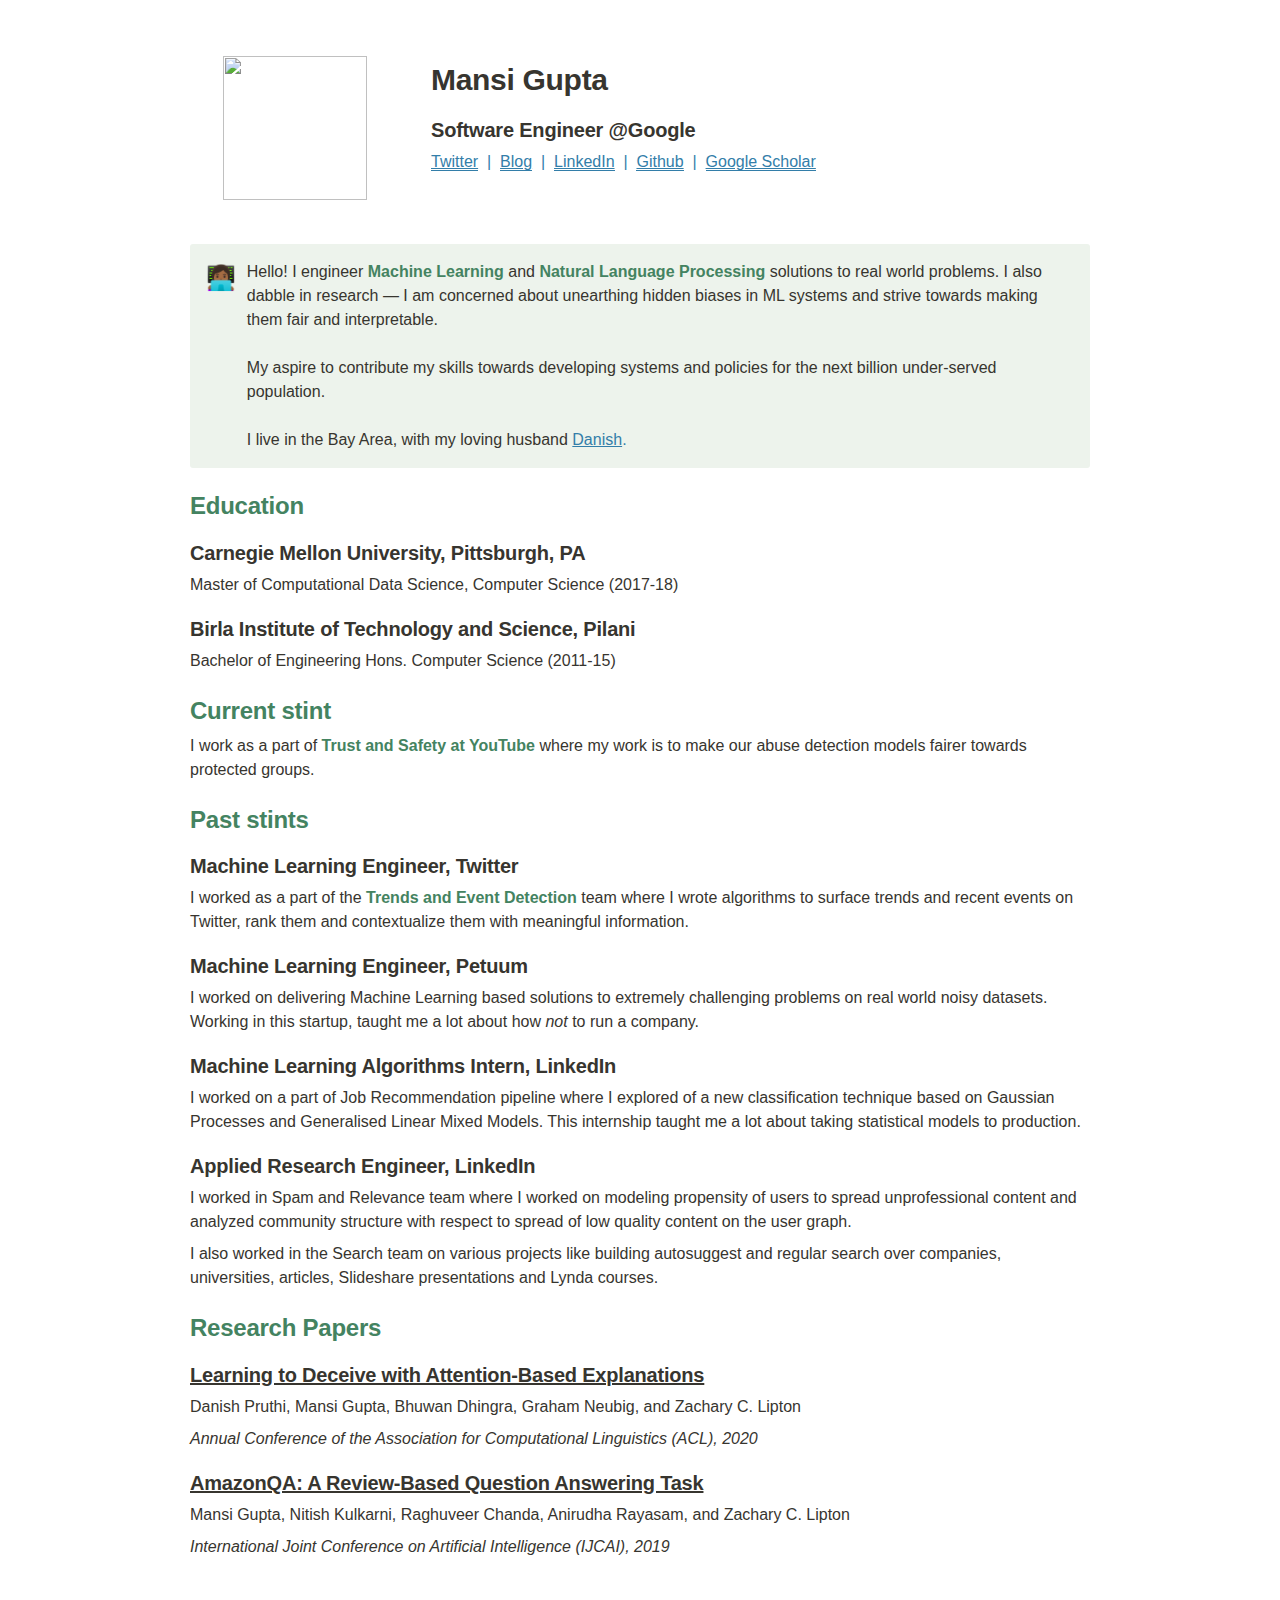
==== index.html @ af979cdf "Create index.html" ====
<html><head><meta http-equiv="Content-Type" content="text/html; charset=utf-8"/><title>Untitled</title><style>
/* cspell:disable-file */
/* webkit printing magic: print all background colors */
html {
	-webkit-print-color-adjust: exact;
}
* {
	box-sizing: border-box;
	-webkit-print-color-adjust: exact;
}

html,
body {
	margin: 0;
	padding: 0;
}
@media only screen {
	body {
		margin: 2em auto;
		max-width: 900px;
		color: rgb(55, 53, 47);
	}
}

body {
	line-height: 1.5;
	white-space: pre-wrap;
}

a,
a.visited {
	color: inherit;
	text-decoration: underline;
}

.pdf-relative-link-path {
	font-size: 80%;
	color: #444;
}

h1,
h2,
h3 {
	letter-spacing: -0.01em;
	line-height: 1.2;
	font-weight: 600;
	margin-bottom: 0;
}

.page-title {
	font-size: 2.5rem;
	font-weight: 700;
	margin-top: 0;
	margin-bottom: 0.75em;
}

h1 {
	font-size: 1.875rem;
	margin-top: 1.875rem;
}

h2 {
	font-size: 1.5rem;
	margin-top: 1.5rem;
}

h3 {
	font-size: 1.25rem;
	margin-top: 1.25rem;
}

.source {
	border: 1px solid #ddd;
	border-radius: 3px;
	padding: 1.5em;
	word-break: break-all;
}

.callout {
	border-radius: 3px;
	padding: 1rem;
}

figure {
	margin: 1.25em 0;
	page-break-inside: avoid;
}

figcaption {
	opacity: 0.5;
	font-size: 85%;
	margin-top: 0.5em;
}

mark {
	background-color: transparent;
}

.indented {
	padding-left: 1.5em;
}

hr {
	background: transparent;
	display: block;
	width: 100%;
	height: 1px;
	visibility: visible;
	border: none;
	border-bottom: 1px solid rgba(55, 53, 47, 0.09);
}

img {
	max-width: 100%;
}

@media only print {
	img {
		max-height: 100vh;
		object-fit: contain;
	}
}

@page {
	margin: 1in;
}

.collection-content {
	font-size: 0.875rem;
}

.column-list {
	display: flex;
	justify-content: space-between;
}

.column {
	padding: 0 1em;
}

.column:first-child {
	padding-left: 0;
}

.column:last-child {
	padding-right: 0;
}

.table_of_contents-item {
	display: block;
	font-size: 0.875rem;
	line-height: 1.3;
	padding: 0.125rem;
}

.table_of_contents-indent-1 {
	margin-left: 1.5rem;
}

.table_of_contents-indent-2 {
	margin-left: 3rem;
}

.table_of_contents-indent-3 {
	margin-left: 4.5rem;
}

.table_of_contents-link {
	text-decoration: none;
	opacity: 0.7;
	border-bottom: 1px solid rgba(55, 53, 47, 0.18);
}

table,
th,
td {
	border: 1px solid rgba(55, 53, 47, 0.09);
	border-collapse: collapse;
}

table {
	border-left: none;
	border-right: none;
}

th,
td {
	font-weight: normal;
	padding: 0.25em 0.5em;
	line-height: 1.5;
	min-height: 1.5em;
	text-align: left;
}

th {
	color: rgba(55, 53, 47, 0.6);
}

ol,
ul {
	margin: 0;
	margin-block-start: 0.6em;
	margin-block-end: 0.6em;
}

li > ol:first-child,
li > ul:first-child {
	margin-block-start: 0.6em;
}

ul > li {
	list-style: disc;
}

ul.to-do-list {
	text-indent: -1.7em;
}

ul.to-do-list > li {
	list-style: none;
}

.to-do-children-checked {
	text-decoration: line-through;
	opacity: 0.375;
}

ul.toggle > li {
	list-style: none;
}

ul {
	padding-inline-start: 1.7em;
}

ul > li {
	padding-left: 0.1em;
}

ol {
	padding-inline-start: 1.6em;
}

ol > li {
	padding-left: 0.2em;
}

.mono ol {
	padding-inline-start: 2em;
}

.mono ol > li {
	text-indent: -0.4em;
}

.toggle {
	padding-inline-start: 0em;
	list-style-type: none;
}

/* Indent toggle children */
.toggle > li > details {
	padding-left: 1.7em;
}

.toggle > li > details > summary {
	margin-left: -1.1em;
}

.selected-value {
	display: inline-block;
	padding: 0 0.5em;
	background: rgba(206, 205, 202, 0.5);
	border-radius: 3px;
	margin-right: 0.5em;
	margin-top: 0.3em;
	margin-bottom: 0.3em;
	white-space: nowrap;
}

.collection-title {
	display: inline-block;
	margin-right: 1em;
}

.simple-table {
	margin-top: 1em;
	font-size: 0.875rem;
	empty-cells: show;
}
.simple-table td {
	height: 29px;
	min-width: 120px;
}

.simple-table th {
	height: 29px;
	min-width: 120px;
}

.simple-table-header-color {
	background: rgb(247, 246, 243);
	color: black;
}
.simple-table-header {
	font-weight: 500;
}

time {
	opacity: 0.5;
}

.icon {
	display: inline-block;
	max-width: 1.2em;
	max-height: 1.2em;
	text-decoration: none;
	vertical-align: text-bottom;
	margin-right: 0.5em;
}

img.icon {
	border-radius: 3px;
}

.user-icon {
	width: 1.5em;
	height: 1.5em;
	border-radius: 100%;
	margin-right: 0.5rem;
}

.user-icon-inner {
	font-size: 0.8em;
}

.text-icon {
	border: 1px solid #000;
	text-align: center;
}

.page-cover-image {
	display: block;
	object-fit: cover;
	width: 100%;
	max-height: 30vh;
}

.page-header-icon {
	font-size: 3rem;
	margin-bottom: 1rem;
}

.page-header-icon-with-cover {
	margin-top: -0.72em;
	margin-left: 0.07em;
}

.page-header-icon img {
	border-radius: 3px;
}

.link-to-page {
	margin: 1em 0;
	padding: 0;
	border: none;
	font-weight: 500;
}

p > .user {
	opacity: 0.5;
}

td > .user,
td > time {
	white-space: nowrap;
}

input[type="checkbox"] {
	transform: scale(1.5);
	margin-right: 0.6em;
	vertical-align: middle;
}

p {
	margin-top: 0.5em;
	margin-bottom: 0.5em;
}

.image {
	border: none;
	margin: 1.5em 0;
	padding: 0;
	border-radius: 0;
	text-align: center;
}

.code,
code {
	background: rgba(135, 131, 120, 0.15);
	border-radius: 3px;
	padding: 0.2em 0.4em;
	border-radius: 3px;
	font-size: 85%;
	tab-size: 2;
}

code {
	color: #eb5757;
}

.code {
	padding: 1.5em 1em;
}

.code-wrap {
	white-space: pre-wrap;
	word-break: break-all;
}

.code > code {
	background: none;
	padding: 0;
	font-size: 100%;
	color: inherit;
}

blockquote {
	font-size: 1.25em;
	margin: 1em 0;
	padding-left: 1em;
	border-left: 3px solid rgb(55, 53, 47);
}

.bookmark {
	text-decoration: none;
	max-height: 8em;
	padding: 0;
	display: flex;
	width: 100%;
	align-items: stretch;
}

.bookmark-title {
	font-size: 0.85em;
	overflow: hidden;
	text-overflow: ellipsis;
	height: 1.75em;
	white-space: nowrap;
}

.bookmark-text {
	display: flex;
	flex-direction: column;
}

.bookmark-info {
	flex: 4 1 180px;
	padding: 12px 14px 14px;
	display: flex;
	flex-direction: column;
	justify-content: space-between;
}

.bookmark-image {
	width: 33%;
	flex: 1 1 180px;
	display: block;
	position: relative;
	object-fit: cover;
	border-radius: 1px;
}

.bookmark-description {
	color: rgba(55, 53, 47, 0.6);
	font-size: 0.75em;
	overflow: hidden;
	max-height: 4.5em;
	word-break: break-word;
}

.bookmark-href {
	font-size: 0.75em;
	margin-top: 0.25em;
}

.sans { font-family: ui-sans-serif, -apple-system, BlinkMacSystemFont, "Segoe UI", Helvetica, "Apple Color Emoji", Arial, sans-serif, "Segoe UI Emoji", "Segoe UI Symbol"; }
.code { font-family: "SFMono-Regular", Menlo, Consolas, "PT Mono", "Liberation Mono", Courier, monospace; }
.serif { font-family: Lyon-Text, Georgia, ui-serif, serif; }
.mono { font-family: iawriter-mono, Nitti, Menlo, Courier, monospace; }
.pdf .sans { font-family: Inter, ui-sans-serif, -apple-system, BlinkMacSystemFont, "Segoe UI", Helvetica, "Apple Color Emoji", Arial, sans-serif, "Segoe UI Emoji", "Segoe UI Symbol", 'Twemoji', 'Noto Color Emoji', 'Noto Sans CJK JP'; }
.pdf:lang(zh-CN) .sans { font-family: Inter, ui-sans-serif, -apple-system, BlinkMacSystemFont, "Segoe UI", Helvetica, "Apple Color Emoji", Arial, sans-serif, "Segoe UI Emoji", "Segoe UI Symbol", 'Twemoji', 'Noto Color Emoji', 'Noto Sans CJK SC'; }
.pdf:lang(zh-TW) .sans { font-family: Inter, ui-sans-serif, -apple-system, BlinkMacSystemFont, "Segoe UI", Helvetica, "Apple Color Emoji", Arial, sans-serif, "Segoe UI Emoji", "Segoe UI Symbol", 'Twemoji', 'Noto Color Emoji', 'Noto Sans CJK TC'; }
.pdf:lang(ko-KR) .sans { font-family: Inter, ui-sans-serif, -apple-system, BlinkMacSystemFont, "Segoe UI", Helvetica, "Apple Color Emoji", Arial, sans-serif, "Segoe UI Emoji", "Segoe UI Symbol", 'Twemoji', 'Noto Color Emoji', 'Noto Sans CJK KR'; }
.pdf .code { font-family: Source Code Pro, "SFMono-Regular", Menlo, Consolas, "PT Mono", "Liberation Mono", Courier, monospace, 'Twemoji', 'Noto Color Emoji', 'Noto Sans Mono CJK JP'; }
.pdf:lang(zh-CN) .code { font-family: Source Code Pro, "SFMono-Regular", Menlo, Consolas, "PT Mono", "Liberation Mono", Courier, monospace, 'Twemoji', 'Noto Color Emoji', 'Noto Sans Mono CJK SC'; }
.pdf:lang(zh-TW) .code { font-family: Source Code Pro, "SFMono-Regular", Menlo, Consolas, "PT Mono", "Liberation Mono", Courier, monospace, 'Twemoji', 'Noto Color Emoji', 'Noto Sans Mono CJK TC'; }
.pdf:lang(ko-KR) .code { font-family: Source Code Pro, "SFMono-Regular", Menlo, Consolas, "PT Mono", "Liberation Mono", Courier, monospace, 'Twemoji', 'Noto Color Emoji', 'Noto Sans Mono CJK KR'; }
.pdf .serif { font-family: PT Serif, Lyon-Text, Georgia, ui-serif, serif, 'Twemoji', 'Noto Color Emoji', 'Noto Serif CJK JP'; }
.pdf:lang(zh-CN) .serif { font-family: PT Serif, Lyon-Text, Georgia, ui-serif, serif, 'Twemoji', 'Noto Color Emoji', 'Noto Serif CJK SC'; }
.pdf:lang(zh-TW) .serif { font-family: PT Serif, Lyon-Text, Georgia, ui-serif, serif, 'Twemoji', 'Noto Color Emoji', 'Noto Serif CJK TC'; }
.pdf:lang(ko-KR) .serif { font-family: PT Serif, Lyon-Text, Georgia, ui-serif, serif, 'Twemoji', 'Noto Color Emoji', 'Noto Serif CJK KR'; }
.pdf .mono { font-family: PT Mono, iawriter-mono, Nitti, Menlo, Courier, monospace, 'Twemoji', 'Noto Color Emoji', 'Noto Sans Mono CJK JP'; }
.pdf:lang(zh-CN) .mono { font-family: PT Mono, iawriter-mono, Nitti, Menlo, Courier, monospace, 'Twemoji', 'Noto Color Emoji', 'Noto Sans Mono CJK SC'; }
.pdf:lang(zh-TW) .mono { font-family: PT Mono, iawriter-mono, Nitti, Menlo, Courier, monospace, 'Twemoji', 'Noto Color Emoji', 'Noto Sans Mono CJK TC'; }
.pdf:lang(ko-KR) .mono { font-family: PT Mono, iawriter-mono, Nitti, Menlo, Courier, monospace, 'Twemoji', 'Noto Color Emoji', 'Noto Sans Mono CJK KR'; }
.highlight-default {
	color: rgba(55, 53, 47, 1);
}
.highlight-gray {
	color: rgba(120, 119, 116, 1);
	fill: rgba(120, 119, 116, 1);
}
.highlight-brown {
	color: rgba(159, 107, 83, 1);
	fill: rgba(159, 107, 83, 1);
}
.highlight-orange {
	color: rgba(217, 115, 13, 1);
	fill: rgba(217, 115, 13, 1);
}
.highlight-yellow {
	color: rgba(203, 145, 47, 1);
	fill: rgba(203, 145, 47, 1);
}
.highlight-teal {
	color: rgba(68, 131, 97, 1);
	fill: rgba(68, 131, 97, 1);
}
.highlight-blue {
	color: rgba(51, 126, 169, 1);
	fill: rgba(51, 126, 169, 1);
}
.highlight-purple {
	color: rgba(144, 101, 176, 1);
	fill: rgba(144, 101, 176, 1);
}
.highlight-pink {
	color: rgba(193, 76, 138, 1);
	fill: rgba(193, 76, 138, 1);
}
.highlight-red {
	color: rgba(212, 76, 71, 1);
	fill: rgba(212, 76, 71, 1);
}
.highlight-gray_background {
	background: rgba(241, 241, 239, 1);
}
.highlight-brown_background {
	background: rgba(244, 238, 238, 1);
}
.highlight-orange_background {
	background: rgba(251, 236, 221, 1);
}
.highlight-yellow_background {
	background: rgba(251, 243, 219, 1);
}
.highlight-teal_background {
	background: rgba(237, 243, 236, 1);
}
.highlight-blue_background {
	background: rgba(231, 243, 248, 1);
}
.highlight-purple_background {
	background: rgba(244, 240, 247, 0.8);
}
.highlight-pink_background {
	background: rgba(249, 238, 243, 0.8);
}
.highlight-red_background {
	background: rgba(253, 235, 236, 1);
}
.block-color-default {
	color: inherit;
	fill: inherit;
}
.block-color-gray {
	color: rgba(120, 119, 116, 1);
	fill: rgba(120, 119, 116, 1);
}
.block-color-brown {
	color: rgba(159, 107, 83, 1);
	fill: rgba(159, 107, 83, 1);
}
.block-color-orange {
	color: rgba(217, 115, 13, 1);
	fill: rgba(217, 115, 13, 1);
}
.block-color-yellow {
	color: rgba(203, 145, 47, 1);
	fill: rgba(203, 145, 47, 1);
}
.block-color-teal {
	color: rgba(68, 131, 97, 1);
	fill: rgba(68, 131, 97, 1);
}
.block-color-blue {
	color: rgba(51, 126, 169, 1);
	fill: rgba(51, 126, 169, 1);
}
.block-color-purple {
	color: rgba(144, 101, 176, 1);
	fill: rgba(144, 101, 176, 1);
}
.block-color-pink {
	color: rgba(193, 76, 138, 1);
	fill: rgba(193, 76, 138, 1);
}
.block-color-red {
	color: rgba(212, 76, 71, 1);
	fill: rgba(212, 76, 71, 1);
}
.block-color-gray_background {
	background: rgba(241, 241, 239, 1);
}
.block-color-brown_background {
	background: rgba(244, 238, 238, 1);
}
.block-color-orange_background {
	background: rgba(251, 236, 221, 1);
}
.block-color-yellow_background {
	background: rgba(251, 243, 219, 1);
}
.block-color-teal_background {
	background: rgba(237, 243, 236, 1);
}
.block-color-blue_background {
	background: rgba(231, 243, 248, 1);
}
.block-color-purple_background {
	background: rgba(244, 240, 247, 0.8);
}
.block-color-pink_background {
	background: rgba(249, 238, 243, 0.8);
}
.block-color-red_background {
	background: rgba(253, 235, 236, 1);
}
.select-value-color-pink { background-color: rgba(245, 224, 233, 1); }
.select-value-color-purple { background-color: rgba(232, 222, 238, 1); }
.select-value-color-green { background-color: rgba(219, 237, 219, 1); }
.select-value-color-gray { background-color: rgba(227, 226, 224, 1); }
.select-value-color-opaquegray { background-color: rgba(255, 255, 255, 0.0375); }
.select-value-color-orange { background-color: rgba(250, 222, 201, 1); }
.select-value-color-brown { background-color: rgba(238, 224, 218, 1); }
.select-value-color-red { background-color: rgba(255, 226, 221, 1); }
.select-value-color-yellow { background-color: rgba(253, 236, 200, 1); }
.select-value-color-blue { background-color: rgba(211, 229, 239, 1); }

.checkbox {
	display: inline-flex;
	vertical-align: text-bottom;
	width: 16;
	height: 16;
	background-size: 16px;
	margin-left: 2px;
	margin-right: 5px;
}

.checkbox-on {
	background-image: url("data:image/svg+xml;charset=UTF-8,%3Csvg%20width%3D%2216%22%20height%3D%2216%22%20viewBox%3D%220%200%2016%2016%22%20fill%3D%22none%22%20xmlns%3D%22http%3A%2F%2Fwww.w3.org%2F2000%2Fsvg%22%3E%0A%3Crect%20width%3D%2216%22%20height%3D%2216%22%20fill%3D%22%2358A9D7%22%2F%3E%0A%3Cpath%20d%3D%22M6.71429%2012.2852L14%204.9995L12.7143%203.71436L6.71429%209.71378L3.28571%206.2831L2%207.57092L6.71429%2012.2852Z%22%20fill%3D%22white%22%2F%3E%0A%3C%2Fsvg%3E");
}

.checkbox-off {
	background-image: url("data:image/svg+xml;charset=UTF-8,%3Csvg%20width%3D%2216%22%20height%3D%2216%22%20viewBox%3D%220%200%2016%2016%22%20fill%3D%22none%22%20xmlns%3D%22http%3A%2F%2Fwww.w3.org%2F2000%2Fsvg%22%3E%0A%3Crect%20x%3D%220.75%22%20y%3D%220.75%22%20width%3D%2214.5%22%20height%3D%2214.5%22%20fill%3D%22white%22%20stroke%3D%22%2336352F%22%20stroke-width%3D%221.5%22%2F%3E%0A%3C%2Fsvg%3E");
}
	
</style></head><body><article id="c1f842e7-3046-4308-a407-2b301e80b8d4" class="page sans"><header><h1 class="page-title"></h1></header><div class="page-body"><div id="a8f28c75-cb20-49bd-b37d-0115805cb64c" class="column-list"><div id="56de422b-a6c1-4cd2-8c51-07428051989e" style="width:25%" class="column"><figure id="39986ae9-c410-421d-9ad6-3fed90054cea" class="image"><a href="website_image.png"><img style="width:144px" src="website_image.png"/></a></figure></div><div id="bb666da9-59e5-4c6b-a06d-b19e74d6b8ad" style="width:62.5%" class="column"><h1 id="d0f48e9f-ff0d-4416-9b76-8763866b4a02" class="">Mansi Gupta</h1><h3 id="637cc252-1488-4514-afca-9717ed061388" class="">Software Engineer @Google </h3><p id="18fc4683-c3bc-4e85-8de4-09128016b39a" class="block-color-blue"><span style="border-bottom:0.05em solid"><a href="https://twitter.com/im_mansigupta">Twitter</a></span>  |  <span style="border-bottom:0.05em solid"><a href="https://www.notion.so/Website-c06ca04752b74b51ba4d67d1e3d15dca">Blog</a></span>  |  <a href="https://www.linkedin.com/in/immansigupta/"><span style="border-bottom:0.05em solid">LinkedIn</span></a>  |  <span style="border-bottom:0.05em solid"><a href="https://github.com/mgupta1410/">Github</a></span>  |  <span style="border-bottom:0.05em solid"><a href="https://scholar.google.com/citations?user=v9-IuzwAAAAJ&amp;hl=en">Google Scholar</a></span></p></div><div id="15ca3383-9159-4646-b255-ec61d326a214" style="width:12.50000000000003%" class="column"><p id="7e0f321f-28b4-41ff-89f9-ad1a27274205" class="">
</p></div></div><figure class="block-color-teal_background callout" style="white-space:pre-wrap;display:flex" id="91b84763-923b-45b5-9842-573cec8a93fe"><div style="font-size:1.5em"><span class="icon">👩🏾‍💻</span></div><div style="width:100%">Hello! I engineer <strong><mark class="highlight-teal">Machine Learning</mark></strong> and <strong><mark class="highlight-teal">Natural Language Processing</mark></strong> solutions to real world problems. I also dabble in research — I am concerned about unearthing hidden biases in ML systems and strive towards making them fair and interpretable.

My aspire to contribute my skills towards developing systems and policies for the next billion under-served population.

I live in the Bay Area, with my loving husband <mark class="highlight-blue"><a href="https://www.cs.cmu.edu/~ddanish/">Danish</a></mark><mark class="highlight-blue">.</mark></div></figure><h2 id="a1055345-f7d6-456d-b264-16d16b088422" class=""><mark class="highlight-teal">Education</mark></h2><h3 id="b860a453-e540-4fec-abc1-84fbe4455b7d" class="">Carnegie Mellon University, Pittsburgh, PA</h3><p id="0a87345c-0f6c-4083-805a-f2619bb5f300" class="">Master of Computational Data Science, Computer Science (2017-18)</p><h3 id="8f57581d-cb72-4026-a325-31b05c61d6d8" class="">Birla Institute of Technology and Science, Pilani</h3><p id="4c06bba9-20cd-419f-b710-9c6a1e29f524" class="">Bachelor of Engineering Hons. Computer Science (2011-15)</p><h2 id="56fba75c-3f75-42c4-ab0c-0f1058ebb06e" class=""><mark class="highlight-teal">Current stint</mark></h2><p id="63105ea9-418a-4d69-94a4-596c756877ae" class="">I work as a part of <strong><mark class="highlight-teal">Trust and Safety at YouTube</mark></strong> where my work is to make our abuse detection models fairer towards protected groups.</p><h2 id="7dfe4bfb-93bc-4d3c-9490-968560c93e30" class=""><mark class="highlight-teal">Past stints</mark></h2><h3 id="9ef21b8c-e117-45c5-b83b-b334570478d3" class="">Machine Learning Engineer, Twitter</h3><p id="70a41538-75ef-44cb-9fc4-95b1799c878e" class="">I worked as a part of the <strong><mark class="highlight-teal">Trends and Event Detection</mark></strong> team where I wrote algorithms to surface trends and recent events on Twitter, rank them and contextualize them with meaningful information.</p><h3 id="b5b77479-0210-42ac-a8d2-858d2c89d776" class="">Machine Learning Engineer, Petuum</h3><p id="044a9e29-7551-4fbd-ab59-84ec74034ad6" class="">I worked on delivering Machine Learning based solutions to extremely challenging problems on real world noisy datasets. Working in this startup, taught me a lot about how<em> not </em>to<em> </em>run a company.</p><h3 id="6282808f-5120-474d-b5f0-8751ab12ede3" class="">Machine Learning Algorithms Intern, LinkedIn</h3><p id="1ff2b5a0-a208-415e-88e9-f63126758fb1" class="">I worked on a part of Job Recommendation pipeline where I explored of a new classification technique based on Gaussian Processes and Generalised Linear Mixed Models. This internship taught me a lot about taking statistical models to production.</p><h3 id="7eb5aded-f1e4-4b7b-809f-307eb89a5f01" class="">Applied Research Engineer, LinkedIn</h3><p id="a487fa17-52ab-4f28-9d34-3e438f92f5e8" class="">I worked in Spam and Relevance team where I worked on modeling propensity of users to spread unprofessional content and analyzed community structure with respect to spread of low quality content on the user graph.</p><p id="04a760e6-d141-41de-ba08-e23869bd784f" class="">I also worked in the Search team on various projects like building autosuggest and regular search over companies, universities, articles, Slideshare presentations and Lynda courses.</p><h2 id="ca3913d8-4d57-4cd2-ae94-5a40f5527532" class=""><mark class="highlight-teal">Research Papers</mark></h2><h3 id="81d401e4-6743-43b8-86b5-73ebaa72553f" class=""><a href="https://arxiv.org/abs/1909.07913">Learning to Deceive with Attention-Based Explanations</a></h3><p id="d9d59265-de13-4833-9695-734ba2efb4cb" class="">Danish Pruthi, Mansi Gupta, Bhuwan Dhingra, Graham Neubig, and Zachary C. Lipton</p><p id="d98c2b12-76b5-4fd9-a103-a29f6810c396" class=""><em>Annual Conference of the Association for Computational Linguistics (ACL), 2020</em></p><h3 id="ed4867c7-66f9-4bd2-ac40-74af1de8634d" class=""><a href="https://arxiv.org/abs/1908.04364">AmazonQA: A Review-Based Question Answering Task</a></h3><p id="49736f5c-8fb3-4b2a-9cd6-625ceb89fe15" class="">Mansi Gupta, Nitish Kulkarni, Raghuveer Chanda, Anirudha Rayasam, and Zachary C. Lipton</p><p id="fb4f87f7-4ec7-426a-967e-af2635254155" class=""><em>International Joint Conference on Artificial Intelligence (IJCAI), 2019</em></p></div></article></body></html>
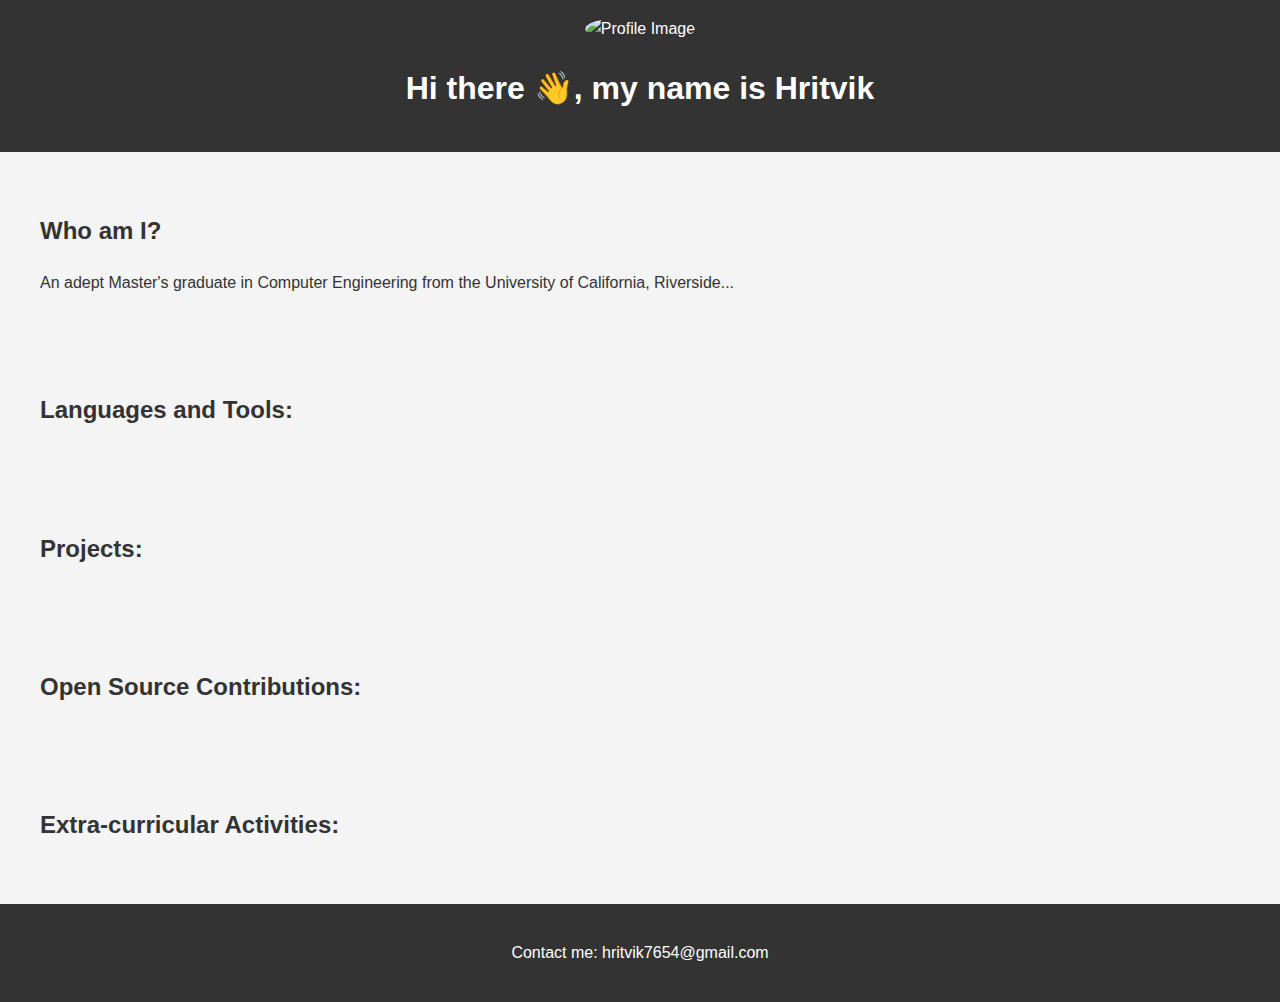
==== commit 75f12733: "Add files via upload" ====
--- a/index.html
+++ b/index.html
@@ -1,674 +1,52 @@
-<html><head><meta http-equiv="Content-Type" content="text/html; charset=utf-8"/><title>Untitled</title><style>
-/* cspell:disable-file */
-/* webkit printing magic: print all background colors */
-html {
-	-webkit-print-color-adjust: exact;
-}
-* {
-	box-sizing: border-box;
-	-webkit-print-color-adjust: exact;
-}
+<!DOCTYPE html>
+<html lang="en">
+  <head>
+    <meta charset="UTF-8" />
+    <meta name="viewport" content="width=device-width, initial-scale=1.0" />
+    <title>Hritvik Gupta's Portfolio</title>
+    <link rel="stylesheet" href="style.css" />
+  </head>
+  <body>
+    <header>
+      <img
+        src="https://github.com/hritvikgupta/hritvikgupta.github.io/assets/60143996/a60d3e65-a426-4a22-83f5-3cd623a1e0d5"
+        alt="Profile Image"
+      />
+      <h1>Hi there 👋, my name is Hritvik</h1>
+    </header>
 
-html,
-body {
-	margin: 0;
-	padding: 0;
-}
-@media only screen {
-	body {
-		margin: 2em auto;
-		max-width: 900px;
-		color: rgb(55, 53, 47);
-	}
-}
+    <section id="about-me">
+      <h2>Who am I?</h2>
+      <p>
+        An adept Master's graduate in Computer Engineering from the University
+        of California, Riverside...
+      </p>
+    </section>
 
-body {
-	line-height: 1.5;
-	white-space: pre-wrap;
-}
+    <!-- Add similar sections for Education, Current Focus, Fun Fact, etc. -->
 
-a,
-a.visited {
-	color: inherit;
-	text-decoration: underline;
-}
+    <section id="languages-and-tools">
+      <h2>Languages and Tools:</h2>
+      <!-- Add your icons here -->
+    </section>
 
-.pdf-relative-link-path {
-	font-size: 80%;
-	color: #444;
-}
+    <section id="projects">
+      <h2>Projects:</h2>
+      <!-- List your projects here -->
+    </section>
 
-h1,
-h2,
-h3 {
-	letter-spacing: -0.01em;
-	line-height: 1.2;
-	font-weight: 600;
-	margin-bottom: 0;
-}
+    <section id="open-source">
+      <h2>Open Source Contributions:</h2>
+      <!-- List your open source contributions here -->
+    </section>
 
-.page-title {
-	font-size: 2.5rem;
-	font-weight: 700;
-	margin-top: 0;
-	margin-bottom: 0.75em;
-}
+    <section id="extra-curricular">
+      <h2>Extra-curricular Activities:</h2>
+      <!-- List your activities here -->
+    </section>
 
-h1 {
-	font-size: 1.875rem;
-	margin-top: 1.875rem;
-}
-
-h2 {
-	font-size: 1.5rem;
-	margin-top: 1.5rem;
-}
-
-h3 {
-	font-size: 1.25rem;
-	margin-top: 1.25rem;
-}
-
-.source {
-	border: 1px solid #ddd;
-	border-radius: 3px;
-	padding: 1.5em;
-	word-break: break-all;
-}
-
-.callout {
-	border-radius: 3px;
-	padding: 1rem;
-}
-
-figure {
-	margin: 1.25em 0;
-	page-break-inside: avoid;
-}
-
-figcaption {
-	opacity: 0.5;
-	font-size: 85%;
-	margin-top: 0.5em;
-}
-
-mark {
-	background-color: transparent;
-}
-
-.indented {
-	padding-left: 1.5em;
-}
-
-hr {
-	background: transparent;
-	display: block;
-	width: 100%;
-	height: 1px;
-	visibility: visible;
-	border: none;
-	border-bottom: 1px solid rgba(55, 53, 47, 0.09);
-}
-
-img {
-	max-width: 100%;
-}
-
-@media only print {
-	img {
-		max-height: 100vh;
-		object-fit: contain;
-	}
-}
-
-@page {
-	margin: 1in;
-}
-
-.collection-content {
-	font-size: 0.875rem;
-}
-
-.column-list {
-	display: flex;
-	justify-content: space-between;
-}
-
-.column {
-	padding: 0 1em;
-}
-
-.column:first-child {
-	padding-left: 0;
-}
-
-.column:last-child {
-	padding-right: 0;
-}
-
-.table_of_contents-item {
-	display: block;
-	font-size: 0.875rem;
-	line-height: 1.3;
-	padding: 0.125rem;
-}
-
-.table_of_contents-indent-1 {
-	margin-left: 1.5rem;
-}
-
-.table_of_contents-indent-2 {
-	margin-left: 3rem;
-}
-
-.table_of_contents-indent-3 {
-	margin-left: 4.5rem;
-}
-
-.table_of_contents-link {
-	text-decoration: none;
-	opacity: 0.7;
-	border-bottom: 1px solid rgba(55, 53, 47, 0.18);
-}
-
-table,
-th,
-td {
-	border: 1px solid rgba(55, 53, 47, 0.09);
-	border-collapse: collapse;
-}
-
-table {
-	border-left: none;
-	border-right: none;
-}
-
-th,
-td {
-	font-weight: normal;
-	padding: 0.25em 0.5em;
-	line-height: 1.5;
-	min-height: 1.5em;
-	text-align: left;
-}
-
-th {
-	color: rgba(55, 53, 47, 0.6);
-}
-
-ol,
-ul {
-	margin: 0;
-	margin-block-start: 0.6em;
-	margin-block-end: 0.6em;
-}
-
-li > ol:first-child,
-li > ul:first-child {
-	margin-block-start: 0.6em;
-}
-
-ul > li {
-	list-style: disc;
-}
-
-ul.to-do-list {
-	text-indent: -1.7em;
-}
-
-ul.to-do-list > li {
-	list-style: none;
-}
-
-.to-do-children-checked {
-	text-decoration: line-through;
-	opacity: 0.375;
-}
-
-ul.toggle > li {
-	list-style: none;
-}
-
-ul {
-	padding-inline-start: 1.7em;
-}
-
-ul > li {
-	padding-left: 0.1em;
-}
-
-ol {
-	padding-inline-start: 1.6em;
-}
-
-ol > li {
-	padding-left: 0.2em;
-}
-
-.mono ol {
-	padding-inline-start: 2em;
-}
-
-.mono ol > li {
-	text-indent: -0.4em;
-}
-
-.toggle {
-	padding-inline-start: 0em;
-	list-style-type: none;
-}
-
-/* Indent toggle children */
-.toggle > li > details {
-	padding-left: 1.7em;
-}
-
-.toggle > li > details > summary {
-	margin-left: -1.1em;
-}
-
-.selected-value {
-	display: inline-block;
-	padding: 0 0.5em;
-	background: rgba(206, 205, 202, 0.5);
-	border-radius: 3px;
-	margin-right: 0.5em;
-	margin-top: 0.3em;
-	margin-bottom: 0.3em;
-	white-space: nowrap;
-}
-
-.collection-title {
-	display: inline-block;
-	margin-right: 1em;
-}
-
-.simple-table {
-	margin-top: 1em;
-	font-size: 0.875rem;
-	empty-cells: show;
-}
-.simple-table td {
-	height: 29px;
-	min-width: 120px;
-}
-
-.simple-table th {
-	height: 29px;
-	min-width: 120px;
-}
-
-.simple-table-header-color {
-	background: rgb(247, 246, 243);
-	color: black;
-}
-.simple-table-header {
-	font-weight: 500;
-}
-
-time {
-	opacity: 0.5;
-}
-
-.icon {
-	display: inline-block;
-	max-width: 1.2em;
-	max-height: 1.2em;
-	text-decoration: none;
-	vertical-align: text-bottom;
-	margin-right: 0.5em;
-}
-
-img.icon {
-	border-radius: 3px;
-}
-
-.user-icon {
-	width: 1.5em;
-	height: 1.5em;
-	border-radius: 100%;
-	margin-right: 0.5rem;
-}
-
-.user-icon-inner {
-	font-size: 0.8em;
-}
-
-.text-icon {
-	border: 1px solid #000;
-	text-align: center;
-}
-
-.page-cover-image {
-	display: block;
-	object-fit: cover;
-	width: 100%;
-	max-height: 30vh;
-}
-
-.page-header-icon {
-	font-size: 3rem;
-	margin-bottom: 1rem;
-}
-
-.page-header-icon-with-cover {
-	margin-top: -0.72em;
-	margin-left: 0.07em;
-}
-
-.page-header-icon img {
-	border-radius: 3px;
-}
-
-.link-to-page {
-	margin: 1em 0;
-	padding: 0;
-	border: none;
-	font-weight: 500;
-}
-
-p > .user {
-	opacity: 0.5;
-}
-
-td > .user,
-td > time {
-	white-space: nowrap;
-}
-
-input[type="checkbox"] {
-	transform: scale(1.5);
-	margin-right: 0.6em;
-	vertical-align: middle;
-}
-
-p {
-	margin-top: 0.5em;
-	margin-bottom: 0.5em;
-}
-
-.image {
-	border: none;
-	margin: 1.5em 0;
-	padding: 0;
-	border-radius: 0;
-	text-align: center;
-}
-
-.code,
-code {
-	background: rgba(135, 131, 120, 0.15);
-	border-radius: 3px;
-	padding: 0.2em 0.4em;
-	border-radius: 3px;
-	font-size: 85%;
-	tab-size: 2;
-}
-
-code {
-	color: #eb5757;
-}
-
-.code {
-	padding: 1.5em 1em;
-}
-
-.code-wrap {
-	white-space: pre-wrap;
-	word-break: break-all;
-}
-
-.code > code {
-	background: none;
-	padding: 0;
-	font-size: 100%;
-	color: inherit;
-}
-
-blockquote {
-	font-size: 1.25em;
-	margin: 1em 0;
-	padding-left: 1em;
-	border-left: 3px solid rgb(55, 53, 47);
-}
-
-.bookmark {
-	text-decoration: none;
-	max-height: 8em;
-	padding: 0;
-	display: flex;
-	width: 100%;
-	align-items: stretch;
-}
-
-.bookmark-title {
-	font-size: 0.85em;
-	overflow: hidden;
-	text-overflow: ellipsis;
-	height: 1.75em;
-	white-space: nowrap;
-}
-
-.bookmark-text {
-	display: flex;
-	flex-direction: column;
-}
-
-.bookmark-info {
-	flex: 4 1 180px;
-	padding: 12px 14px 14px;
-	display: flex;
-	flex-direction: column;
-	justify-content: space-between;
-}
-
-.bookmark-image {
-	width: 33%;
-	flex: 1 1 180px;
-	display: block;
-	position: relative;
-	object-fit: cover;
-	border-radius: 1px;
-}
-
-.bookmark-description {
-	color: rgba(55, 53, 47, 0.6);
-	font-size: 0.75em;
-	overflow: hidden;
-	max-height: 4.5em;
-	word-break: break-word;
-}
-
-.bookmark-href {
-	font-size: 0.75em;
-	margin-top: 0.25em;
-}
-
-.sans { font-family: ui-sans-serif, -apple-system, BlinkMacSystemFont, "Segoe UI", Helvetica, "Apple Color Emoji", Arial, sans-serif, "Segoe UI Emoji", "Segoe UI Symbol"; }
-.code { font-family: "SFMono-Regular", Menlo, Consolas, "PT Mono", "Liberation Mono", Courier, monospace; }
-.serif { font-family: Lyon-Text, Georgia, ui-serif, serif; }
-.mono { font-family: iawriter-mono, Nitti, Menlo, Courier, monospace; }
-.pdf .sans { font-family: Inter, ui-sans-serif, -apple-system, BlinkMacSystemFont, "Segoe UI", Helvetica, "Apple Color Emoji", Arial, sans-serif, "Segoe UI Emoji", "Segoe UI Symbol", 'Twemoji', 'Noto Color Emoji', 'Noto Sans CJK JP'; }
-.pdf:lang(zh-CN) .sans { font-family: Inter, ui-sans-serif, -apple-system, BlinkMacSystemFont, "Segoe UI", Helvetica, "Apple Color Emoji", Arial, sans-serif, "Segoe UI Emoji", "Segoe UI Symbol", 'Twemoji', 'Noto Color Emoji', 'Noto Sans CJK SC'; }
-.pdf:lang(zh-TW) .sans { font-family: Inter, ui-sans-serif, -apple-system, BlinkMacSystemFont, "Segoe UI", Helvetica, "Apple Color Emoji", Arial, sans-serif, "Segoe UI Emoji", "Segoe UI Symbol", 'Twemoji', 'Noto Color Emoji', 'Noto Sans CJK TC'; }
-.pdf:lang(ko-KR) .sans { font-family: Inter, ui-sans-serif, -apple-system, BlinkMacSystemFont, "Segoe UI", Helvetica, "Apple Color Emoji", Arial, sans-serif, "Segoe UI Emoji", "Segoe UI Symbol", 'Twemoji', 'Noto Color Emoji', 'Noto Sans CJK KR'; }
-.pdf .code { font-family: Source Code Pro, "SFMono-Regular", Menlo, Consolas, "PT Mono", "Liberation Mono", Courier, monospace, 'Twemoji', 'Noto Color Emoji', 'Noto Sans Mono CJK JP'; }
-.pdf:lang(zh-CN) .code { font-family: Source Code Pro, "SFMono-Regular", Menlo, Consolas, "PT Mono", "Liberation Mono", Courier, monospace, 'Twemoji', 'Noto Color Emoji', 'Noto Sans Mono CJK SC'; }
-.pdf:lang(zh-TW) .code { font-family: Source Code Pro, "SFMono-Regular", Menlo, Consolas, "PT Mono", "Liberation Mono", Courier, monospace, 'Twemoji', 'Noto Color Emoji', 'Noto Sans Mono CJK TC'; }
-.pdf:lang(ko-KR) .code { font-family: Source Code Pro, "SFMono-Regular", Menlo, Consolas, "PT Mono", "Liberation Mono", Courier, monospace, 'Twemoji', 'Noto Color Emoji', 'Noto Sans Mono CJK KR'; }
-.pdf .serif { font-family: PT Serif, Lyon-Text, Georgia, ui-serif, serif, 'Twemoji', 'Noto Color Emoji', 'Noto Serif CJK JP'; }
-.pdf:lang(zh-CN) .serif { font-family: PT Serif, Lyon-Text, Georgia, ui-serif, serif, 'Twemoji', 'Noto Color Emoji', 'Noto Serif CJK SC'; }
-.pdf:lang(zh-TW) .serif { font-family: PT Serif, Lyon-Text, Georgia, ui-serif, serif, 'Twemoji', 'Noto Color Emoji', 'Noto Serif CJK TC'; }
-.pdf:lang(ko-KR) .serif { font-family: PT Serif, Lyon-Text, Georgia, ui-serif, serif, 'Twemoji', 'Noto Color Emoji', 'Noto Serif CJK KR'; }
-.pdf .mono { font-family: PT Mono, iawriter-mono, Nitti, Menlo, Courier, monospace, 'Twemoji', 'Noto Color Emoji', 'Noto Sans Mono CJK JP'; }
-.pdf:lang(zh-CN) .mono { font-family: PT Mono, iawriter-mono, Nitti, Menlo, Courier, monospace, 'Twemoji', 'Noto Color Emoji', 'Noto Sans Mono CJK SC'; }
-.pdf:lang(zh-TW) .mono { font-family: PT Mono, iawriter-mono, Nitti, Menlo, Courier, monospace, 'Twemoji', 'Noto Color Emoji', 'Noto Sans Mono CJK TC'; }
-.pdf:lang(ko-KR) .mono { font-family: PT Mono, iawriter-mono, Nitti, Menlo, Courier, monospace, 'Twemoji', 'Noto Color Emoji', 'Noto Sans Mono CJK KR'; }
-.highlight-default {
-	color: rgba(55, 53, 47, 1);
-}
-.highlight-gray {
-	color: rgba(120, 119, 116, 1);
-	fill: rgba(120, 119, 116, 1);
-}
-.highlight-brown {
-	color: rgba(159, 107, 83, 1);
-	fill: rgba(159, 107, 83, 1);
-}
-.highlight-orange {
-	color: rgba(217, 115, 13, 1);
-	fill: rgba(217, 115, 13, 1);
-}
-.highlight-yellow {
-	color: rgba(203, 145, 47, 1);
-	fill: rgba(203, 145, 47, 1);
-}
-.highlight-teal {
-	color: rgba(68, 131, 97, 1);
-	fill: rgba(68, 131, 97, 1);
-}
-.highlight-blue {
-	color: rgba(51, 126, 169, 1);
-	fill: rgba(51, 126, 169, 1);
-}
-.highlight-purple {
-	color: rgba(144, 101, 176, 1);
-	fill: rgba(144, 101, 176, 1);
-}
-.highlight-pink {
-	color: rgba(193, 76, 138, 1);
-	fill: rgba(193, 76, 138, 1);
-}
-.highlight-red {
-	color: rgba(212, 76, 71, 1);
-	fill: rgba(212, 76, 71, 1);
-}
-.highlight-gray_background {
-	background: rgba(241, 241, 239, 1);
-}
-.highlight-brown_background {
-	background: rgba(244, 238, 238, 1);
-}
-.highlight-orange_background {
-	background: rgba(251, 236, 221, 1);
-}
-.highlight-yellow_background {
-	background: rgba(251, 243, 219, 1);
-}
-.highlight-teal_background {
-	background: rgba(237, 243, 236, 1);
-}
-.highlight-blue_background {
-	background: rgba(231, 243, 248, 1);
-}
-.highlight-purple_background {
-	background: rgba(244, 240, 247, 0.8);
-}
-.highlight-pink_background {
-	background: rgba(249, 238, 243, 0.8);
-}
-.highlight-red_background {
-	background: rgba(253, 235, 236, 1);
-}
-.block-color-default {
-	color: inherit;
-	fill: inherit;
-}
-.block-color-gray {
-	color: rgba(120, 119, 116, 1);
-	fill: rgba(120, 119, 116, 1);
-}
-.block-color-brown {
-	color: rgba(159, 107, 83, 1);
-	fill: rgba(159, 107, 83, 1);
-}
-.block-color-orange {
-	color: rgba(217, 115, 13, 1);
-	fill: rgba(217, 115, 13, 1);
-}
-.block-color-yellow {
-	color: rgba(203, 145, 47, 1);
-	fill: rgba(203, 145, 47, 1);
-}
-.block-color-teal {
-	color: rgba(68, 131, 97, 1);
-	fill: rgba(68, 131, 97, 1);
-}
-.block-color-blue {
-	color: rgba(51, 126, 169, 1);
-	fill: rgba(51, 126, 169, 1);
-}
-.block-color-purple {
-	color: rgba(144, 101, 176, 1);
-	fill: rgba(144, 101, 176, 1);
-}
-.block-color-pink {
-	color: rgba(193, 76, 138, 1);
-	fill: rgba(193, 76, 138, 1);
-}
-.block-color-red {
-	color: rgba(212, 76, 71, 1);
-	fill: rgba(212, 76, 71, 1);
-}
-.block-color-gray_background {
-	background: rgba(241, 241, 239, 1);
-}
-.block-color-brown_background {
-	background: rgba(244, 238, 238, 1);
-}
-.block-color-orange_background {
-	background: rgba(251, 236, 221, 1);
-}
-.block-color-yellow_background {
-	background: rgba(251, 243, 219, 1);
-}
-.block-color-teal_background {
-	background: rgba(237, 243, 236, 1);
-}
-.block-color-blue_background {
-	background: rgba(231, 243, 248, 1);
-}
-.block-color-purple_background {
-	background: rgba(244, 240, 247, 0.8);
-}
-.block-color-pink_background {
-	background: rgba(249, 238, 243, 0.8);
-}
-.block-color-red_background {
-	background: rgba(253, 235, 236, 1);
-}
-.select-value-color-pink { background-color: rgba(245, 224, 233, 1); }
-.select-value-color-purple { background-color: rgba(232, 222, 238, 1); }
-.select-value-color-green { background-color: rgba(219, 237, 219, 1); }
-.select-value-color-gray { background-color: rgba(227, 226, 224, 1); }
-.select-value-color-opaquegray { background-color: rgba(255, 255, 255, 0.0375); }
-.select-value-color-orange { background-color: rgba(250, 222, 201, 1); }
-.select-value-color-brown { background-color: rgba(238, 224, 218, 1); }
-.select-value-color-red { background-color: rgba(255, 226, 221, 1); }
-.select-value-color-yellow { background-color: rgba(253, 236, 200, 1); }
-.select-value-color-blue { background-color: rgba(211, 229, 239, 1); }
-
-.checkbox {
-	display: inline-flex;
-	vertical-align: text-bottom;
-	width: 16;
-	height: 16;
-	background-size: 16px;
-	margin-left: 2px;
-	margin-right: 5px;
-}
-
-.checkbox-on {
-	background-image: url("data:image/svg+xml;charset=UTF-8,%3Csvg%20width%3D%2216%22%20height%3D%2216%22%20viewBox%3D%220%200%2016%2016%22%20fill%3D%22none%22%20xmlns%3D%22http%3A%2F%2Fwww.w3.org%2F2000%2Fsvg%22%3E%0A%3Crect%20width%3D%2216%22%20height%3D%2216%22%20fill%3D%22%2358A9D7%22%2F%3E%0A%3Cpath%20d%3D%22M6.71429%2012.2852L14%204.9995L12.7143%203.71436L6.71429%209.71378L3.28571%206.2831L2%207.57092L6.71429%2012.2852Z%22%20fill%3D%22white%22%2F%3E%0A%3C%2Fsvg%3E");
-}
-
-.checkbox-off {
-	background-image: url("data:image/svg+xml;charset=UTF-8,%3Csvg%20width%3D%2216%22%20height%3D%2216%22%20viewBox%3D%220%200%2016%2016%22%20fill%3D%22none%22%20xmlns%3D%22http%3A%2F%2Fwww.w3.org%2F2000%2Fsvg%22%3E%0A%3Crect%20x%3D%220.75%22%20y%3D%220.75%22%20width%3D%2214.5%22%20height%3D%2214.5%22%20fill%3D%22white%22%20stroke%3D%22%2336352F%22%20stroke-width%3D%221.5%22%2F%3E%0A%3C%2Fsvg%3E");
-}
-	
-</style></head><body><article id="c1f842e7-3046-4308-a407-2b301e80b8d4" class="page sans"><header><h1 class="page-title"></h1></header><div class="page-body"><div id="a8f28c75-cb20-49bd-b37d-0115805cb64c" class="column-list"><div id="56de422b-a6c1-4cd2-8c51-07428051989e" style="width:25%" class="column"><figure id="39986ae9-c410-421d-9ad6-3fed90054cea" class="image"><a href="website_image.png"><img style="width:144px" src="website_image.png"/></a></figure></div><div id="bb666da9-59e5-4c6b-a06d-b19e74d6b8ad" style="width:62.5%" class="column"><h1 id="d0f48e9f-ff0d-4416-9b76-8763866b4a02" class="">Mansi Gupta</h1><h3 id="637cc252-1488-4514-afca-9717ed061388" class="">Software Engineer @Google </h3><p id="18fc4683-c3bc-4e85-8de4-09128016b39a" class="block-color-blue"><span style="border-bottom:0.05em solid"><a href="https://twitter.com/im_mansigupta">Twitter</a></span>  |  <span style="border-bottom:0.05em solid"><a href="https://www.notion.so/Website-c06ca04752b74b51ba4d67d1e3d15dca">Blog</a></span>  |  <a href="https://www.linkedin.com/in/immansigupta/"><span style="border-bottom:0.05em solid">LinkedIn</span></a>  |  <span style="border-bottom:0.05em solid"><a href="https://github.com/mgupta1410/">Github</a></span>  |  <span style="border-bottom:0.05em solid"><a href="https://scholar.google.com/citations?user=v9-IuzwAAAAJ&amp;hl=en">Google Scholar</a></span></p></div><div id="15ca3383-9159-4646-b255-ec61d326a214" style="width:12.50000000000003%" class="column"><p id="7e0f321f-28b4-41ff-89f9-ad1a27274205" class="">
-</p></div></div><figure class="block-color-teal_background callout" style="white-space:pre-wrap;display:flex" id="91b84763-923b-45b5-9842-573cec8a93fe"><div style="font-size:1.5em"><span class="icon">👩🏾‍💻</span></div><div style="width:100%">Hello! I engineer <strong><mark class="highlight-teal">Machine Learning</mark></strong> and <strong><mark class="highlight-teal">Natural Language Processing</mark></strong> solutions to real world problems. I also dabble in research — I am concerned about unearthing hidden biases in ML systems and strive towards making them fair and interpretable.
-
-My aspire to contribute my skills towards developing systems and policies for the next billion under-served population.
-
-I live in the Bay Area, with my loving husband <mark class="highlight-blue"><a href="https://www.cs.cmu.edu/~ddanish/">Danish</a></mark><mark class="highlight-blue">.</mark></div></figure><h2 id="a1055345-f7d6-456d-b264-16d16b088422" class=""><mark class="highlight-teal">Education</mark></h2><h3 id="b860a453-e540-4fec-abc1-84fbe4455b7d" class="">Carnegie Mellon University, Pittsburgh, PA</h3><p id="0a87345c-0f6c-4083-805a-f2619bb5f300" class="">Master of Computational Data Science, Computer Science (2017-18)</p><h3 id="8f57581d-cb72-4026-a325-31b05c61d6d8" class="">Birla Institute of Technology and Science, Pilani</h3><p id="4c06bba9-20cd-419f-b710-9c6a1e29f524" class="">Bachelor of Engineering Hons. Computer Science (2011-15)</p><h2 id="56fba75c-3f75-42c4-ab0c-0f1058ebb06e" class=""><mark class="highlight-teal">Current stint</mark></h2><p id="63105ea9-418a-4d69-94a4-596c756877ae" class="">I work as a part of <strong><mark class="highlight-teal">Trust and Safety at YouTube</mark></strong> where my work is to make our abuse detection models fairer towards protected groups.</p><h2 id="7dfe4bfb-93bc-4d3c-9490-968560c93e30" class=""><mark class="highlight-teal">Past stints</mark></h2><h3 id="9ef21b8c-e117-45c5-b83b-b334570478d3" class="">Machine Learning Engineer, Twitter</h3><p id="70a41538-75ef-44cb-9fc4-95b1799c878e" class="">I worked as a part of the <strong><mark class="highlight-teal">Trends and Event Detection</mark></strong> team where I wrote algorithms to surface trends and recent events on Twitter, rank them and contextualize them with meaningful information.</p><h3 id="b5b77479-0210-42ac-a8d2-858d2c89d776" class="">Machine Learning Engineer, Petuum</h3><p id="044a9e29-7551-4fbd-ab59-84ec74034ad6" class="">I worked on delivering Machine Learning based solutions to extremely challenging problems on real world noisy datasets. Working in this startup, taught me a lot about how<em> not </em>to<em> </em>run a company.</p><h3 id="6282808f-5120-474d-b5f0-8751ab12ede3" class="">Machine Learning Algorithms Intern, LinkedIn</h3><p id="1ff2b5a0-a208-415e-88e9-f63126758fb1" class="">I worked on a part of Job Recommendation pipeline where I explored of a new classification technique based on Gaussian Processes and Generalised Linear Mixed Models. This internship taught me a lot about taking statistical models to production.</p><h3 id="7eb5aded-f1e4-4b7b-809f-307eb89a5f01" class="">Applied Research Engineer, LinkedIn</h3><p id="a487fa17-52ab-4f28-9d34-3e438f92f5e8" class="">I worked in Spam and Relevance team where I worked on modeling propensity of users to spread unprofessional content and analyzed community structure with respect to spread of low quality content on the user graph.</p><p id="04a760e6-d141-41de-ba08-e23869bd784f" class="">I also worked in the Search team on various projects like building autosuggest and regular search over companies, universities, articles, Slideshare presentations and Lynda courses.</p><h2 id="ca3913d8-4d57-4cd2-ae94-5a40f5527532" class=""><mark class="highlight-teal">Research Papers</mark></h2><h3 id="81d401e4-6743-43b8-86b5-73ebaa72553f" class=""><a href="https://arxiv.org/abs/1909.07913">Learning to Deceive with Attention-Based Explanations</a></h3><p id="d9d59265-de13-4833-9695-734ba2efb4cb" class="">Danish Pruthi, Mansi Gupta, Bhuwan Dhingra, Graham Neubig, and Zachary C. Lipton</p><p id="d98c2b12-76b5-4fd9-a103-a29f6810c396" class=""><em>Annual Conference of the Association for Computational Linguistics (ACL), 2020</em></p><h3 id="ed4867c7-66f9-4bd2-ac40-74af1de8634d" class=""><a href="https://arxiv.org/abs/1908.04364">AmazonQA: A Review-Based Question Answering Task</a></h3><p id="49736f5c-8fb3-4b2a-9cd6-625ceb89fe15" class="">Mansi Gupta, Nitish Kulkarni, Raghuveer Chanda, Anirudha Rayasam, and Zachary C. Lipton</p><p id="fb4f87f7-4ec7-426a-967e-af2635254155" class=""><em>International Joint Conference on Artificial Intelligence (IJCAI), 2019</em></p></div></article></body></html>
+    <footer>
+      <p>Contact me: hritvik7654@gmail.com</p>
+    </footer>
+  </body>
+</html>
--- a/style.css
+++ b/style.css
@@ -0,0 +1,33 @@
+body {
+    font-family: Arial, sans-serif;
+    line-height: 1.6;
+    margin: 0;
+    padding: 0;
+    background-color: #f4f4f4;
+    color: #333;
+}
+
+header {
+    background-color: #333;
+    color: #fff;
+    text-align: center;
+    padding: 1em 0;
+}
+
+header img {
+    width: 150px;
+    height: auto;
+    border-radius: 50%;
+}
+
+section {
+    padding: 20px;
+    margin: 20px;
+}
+
+footer {
+    text-align: center;
+    padding: 20px;
+    background-color: #333;
+    color: #fff;
+}
